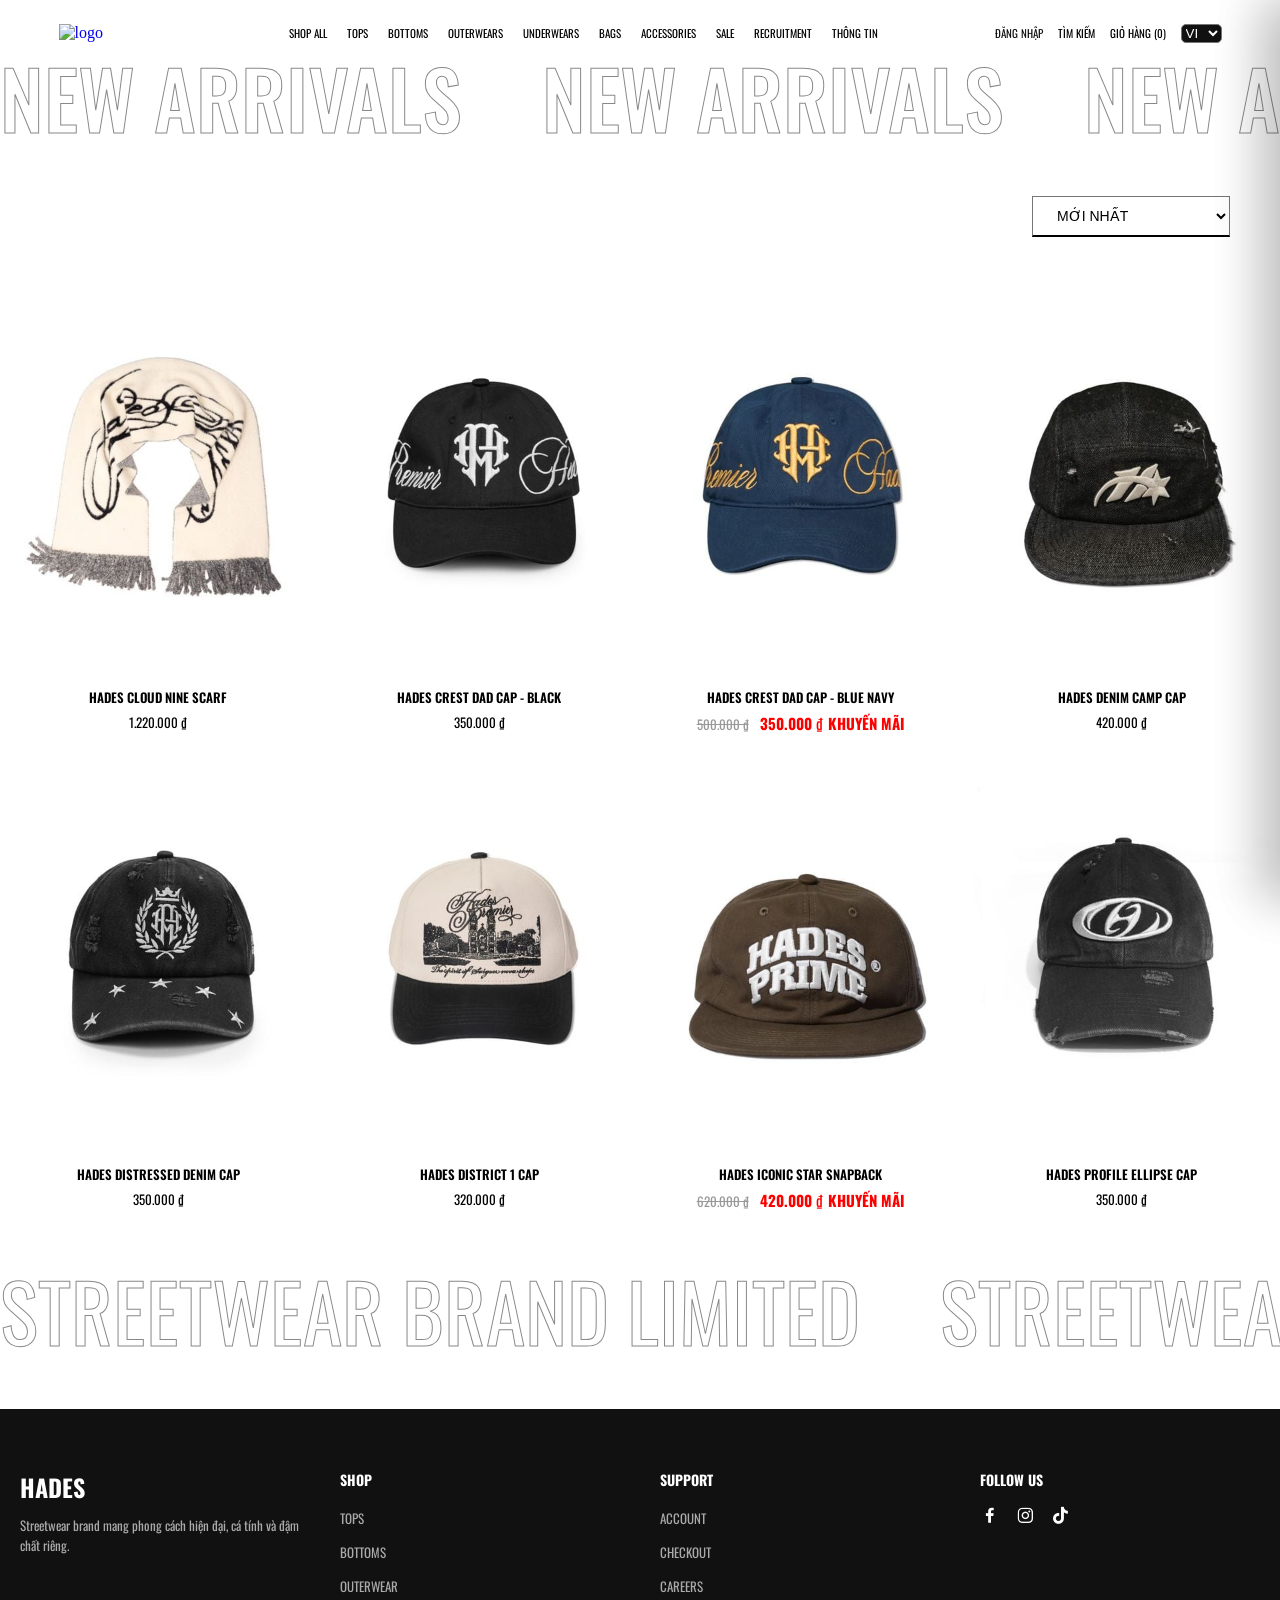
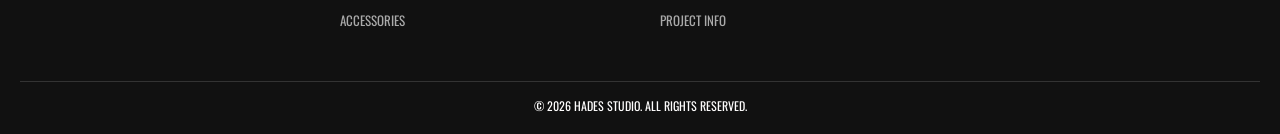
==== html/accessory.html @ e73ca28b "first clean commit" ====
<!doctype html>
<html lang="vi">
  <head>
    <meta charset="UTF-8" />
    <meta name="viewport" content="width=device-width, initial-scale=1.0" />
    <title>Top</title>
    <!-- Google Font -->
    <link rel="preconnect" href="https://fonts.googleapis.com" />
    <link rel="preconnect" href="https://fonts.gstatic.com" crossorigin />
    <link
      href="https://fonts.googleapis.com/css2?family=Oswald:wght@200..700&family=Quicksand:wght@300..700&display=swap"
      rel="stylesheet"
    />
    <link
      href="https://cdn.jsdelivr.net/npm/boxicons@2.1.4/css/boxicons.min.css"
      rel="stylesheet"
    />

    <link rel="stylesheet" href="../css/style.css" />
    <link rel="stylesheet" href="../css/cart.css" />
  </head>
  <body>
    <header>
      <nav class="navbar">
        <!-- Nhóm trái (logo + menu) -->
        <div class="nav-group">
          <div class="nav-logo">
            <a href="index.html" aria-label="Về trang chủ">
              <img
                src="https://theme.hstatic.net/1000306633/1001194548/14/logo_menu_no_scroll.png?v=506"
                alt="logo"
              />
            </a>
          </div>

          <ul class="nav-menu">
            <li><a href="index.html#product-list">SHOP ALL</a></li>
            <li><a href="tops.html#product-list">TOPS</a></li>
            <li><a href="bottoms.html#product-list">BOTTOMS</a></li>
            <li><a href="outerwear.html#product-list">OUTERWEARS</a></li>
            <li><a href="underwear.html#product-list">UNDERWEARS</a></li>
            <li><a href="bags.html#product-list">BAGS</a></li>
            <li><a href="accessory.html#product-list">ACCESSORIES</a></li>
            <li><a href="sale.html#product-list">SALE</a></li>
            <li><a href="recruitment.html">RECRUITMENT</a></li>
            <li><a href="project-info.html">TH&Ocirc;NG TIN</a></li>
          </ul>
        </div>

        <!-- Nhóm phải -->
        <div class="nav-actions">
          <a href="auth.html" class="nav-login">ĐĂNG NHẬP</a>

          <span class="nav-search">TÌM KIẾM</span>

          <span class="nav-cart" onclick="openCart(event)">
            GIỎ HÀNG (<span id="cart-count">0</span>)
          </span>

          <select class="nav-lang">
            <option>VI</option>
            <option>EN</option>
          </select>
        </div>

        <!-- TOP -->
        <div class="mobile-top">
          <a href="index.html" aria-label="Về trang chủ">
            <img
              src="https://theme.hstatic.net/1000306633/1001194548/14/logo_menu_no_scroll.png?v=506"
              alt="logo"
            />
          </a>
          <img
            src="https://file.hstatic.net/1000306633/file/frame_6694338c38af43ed949ac588da62aa56.svg"
          />
        </div>

        <!-- BOTTOM -->
        <div class="mobile-bottom">
          <i class="bx bx-menu menu-open"></i>

          <div class="mobile-icons">
            <i class="bx bx-search mobile-search-trigger"></i>
            <i
              class="bx bx-cart mobile-cart-trigger"
              onclick="openCart(event)"
            ></i>
          </div>
        </div>
      </nav>
    </header>
    <div class="overlay"></div>

    <div class="mobile-menu">
      <i class="bx bx-x menu-close"></i>

      <ul>
        <li><a href="index.html#product-list">SHOP ALL</a></li>
        <li><a href="tops.html#product-list">TOPS</a></li>
        <li><a href="bottoms.html#product-list">BOTTOMS</a></li>
        <li><a href="outerwear.html#product-list">OUTERWEARS</a></li>
        <li><a href="underwear.html#product-list">UNDERWEARS</a></li>
        <li><a href="bags.html#product-list">BAGS</a></li>
        <li><a href="accessory.html#product-list">ACCESSORIES</a></li>
        <li><a href="sale.html#product-list">SALE</a></li>
        <li><a href="recruitment.html">RECRUITMENT</a></li>
            <li><a href="project-info.html">TH&Ocirc;NG TIN</a></li>
      </ul>
    </div>

    <!-- =========== HERO ============== -->
    <section class="hero">
      <img
        src="https://theme.hstatic.net/1000306633/1001194548/14/slideshow_3.jpg?v=506"
        alt="banner"
      />
    </section>

    <!-- ================ marquee =============== -->
    <section class="marquee">
      <div class="marquee-track">
        <!-- group 1 -->
        <div class="marquee-group">
          <span>NEW ARRIVALS</span>
          <span>NEW ARRIVALS</span>
          <span>NEW ARRIVALS</span>
          <span>NEW ARRIVALS</span>
        </div>

        <!-- group 2 -->
        <div class="marquee-group">
          <span>NEW ARRIVALS</span>
          <span>NEW ARRIVALS</span>
          <span>NEW ARRIVALS</span>
          <span>NEW ARRIVALS</span>
        </div>
      </div>
    </section>

    <div class="product-filter">
      <select id="sort">
        <option value="new">MỚI NHẤT</option>
        <option value="featured">SẢN PHẨM NỔI BẬT</option>
        <option value="price-asc">GIÁ: TĂNG DẦN</option>
        <option value="price-desc">GIÁ: GIẢM DẦN</option>
        <option value="old">CŨ NHẤT</option>
        <option value="best">BÁN CHẠY NHẤT</option>
      </select>
    </div>

    <!-- ================== Product card ================= -->
    <section class="product-grid" id="product-list"></section>

    <div class="footer-marquee">
      <div class="footer-marquee-track">
        <div class="marquee-group">
          <span>STREETWEAR BRAND LIMITED</span>
          <span>STREETWEAR BRAND LIMITED</span>
          <span>STREETWEAR BRAND LIMITED</span>
          <span>STREETWEAR BRAND LIMITED</span>
        </div>

        <div class="marquee-group">
          <span>STREETWEAR BRAND LIMITED</span>
          <span>STREETWEAR BRAND LIMITED</span>
          <span>STREETWEAR BRAND LIMITED</span>
          <span>STREETWEAR BRAND LIMITED</span>
        </div>
      </div>
    </div>

    <!-- ================= Footer =========================== -->
    <footer class="footer">
      <div class="footer-container">
        <div class="footer-col">
          <h2 class="footer-logo">HADES</h2>
          <p class="footer-desc">
            Streetwear brand mang phong c&aacute;ch hi&#7879;n &#273;&#7841;i, c&aacute; t&iacute;nh v&agrave; &#273;&#7853;m ch&#7845;t ri&ecirc;ng.
          </p>
        </div>
        <div class="footer-col">
          <h3>SHOP</h3>
          <ul>
            <li><a href="tops.html#product-list">TOPS</a></li>
            <li><a href="bottoms.html#product-list">BOTTOMS</a></li>
            <li><a href="outerwear.html#product-list">OUTERWEAR</a></li>
            <li><a href="accessory.html#product-list">ACCESSORIES</a></li>
          </ul>
        </div>
        <div class="footer-col">
          <h3>SUPPORT</h3>
          <ul>
            <li><a href="auth.html">ACCOUNT</a></li>
            <li><a href="checkout.html">CHECKOUT</a></li>
            <li><a href="recruitment.html">CAREERS</a></li>
            <li><a href="project-info.html">PROJECT INFO</a></li>
          </ul>
        </div>
        <div class="footer-col">
          <h3>FOLLOW US</h3>
          <div class="footer-social">
            <i class="bx bxl-facebook"></i>
            <i class="bx bxl-instagram"></i>
            <i class="bx bxl-tiktok"></i>
          </div>
        </div>
      </div>
      <div class="footer-bottom">
        <p>&copy; 2026 HADES STUDIO. ALL RIGHTS RESERVED.</p>
      </div>
    </footer>
    <div class="search-overlay" id="searchOverlay"></div>
    <div class="search-drawer" id="searchDrawer">
      <div class="search-header">
        <h3 class="search-title">TÌM KIẾM</h3>
        <span class="close" onclick="closeSearch()">x</span>
      </div>

      <div class="search-body">
        <input
          class="search-input"
          type="text"
          placeholder="Tìm theo tên sản phẩm"
        />

        <div class="search-results"></div>
      </div>
    </div>

    <div class="cart-overlay" id="cartOverlay"></div>
    <div class="cart-drawer" id="cartDrawer">
      <div class="cart-header">
        <select class="cart-lang">
          <option>EN</option>
        </select>

        <span class="close" onclick="closeCart()">x</span>
      </div>

      <h3 class="cart-title">Giỏ Hàng</h3>

      <div class="cart-body"></div>

      <div class="cart-nav">
        <span><</span>
        <span>></span>
      </div>

      <hr class="cart-line" />

      <div class="cart-total">
        <span>TOTAL</span>
        <span>0 ₫</span>
      </div>

      <div class="cart-actions">
        <button type="button">XEM GIỎ HÀNG</button>
        <button type="button">THANH TOÁN</button>
      </div>
    </div>
    <script src="../js/product.js"></script>
    <script src="../js/app-core.js"></script>
    <script src="../js/app-render.js"></script>
    <script src="../js/app-search.js"></script>
    <script src="../js/app-catalog.js"></script>
    <script src="../js/app-cart.js"></script>
    <script src="../js/app-auth.js"></script>
    <script src="../js/app-ui.js"></script>
    <script>
      initProductPage("accessories");
    </script>
  </body>
</html>
---- css/style.css ----
@import url("./shared.css");
@import url("./recruitment.css");
@import url("./auth-page.css");
---- css/cart.css ----
.cart-overlay {
  position: fixed;
  inset: 0;
  background: rgba(0, 0, 0, 0.7);
  opacity: 0;
  pointer-events: none;
  transition: opacity 0.3s ease;
  z-index: 1000;
}

.search-overlay {
  position: fixed;
  inset: 0;
  background: rgba(0, 0, 0, 0.55);
  opacity: 0;
  pointer-events: none;
  transition: opacity 0.3s ease;
  z-index: 1000;
}

.cart-drawer {
  position: fixed;
  top: 0;
  right: 0;
  width: 400px;
  max-width: 100%;
  height: 100vh;
  background: #fff;
  padding: 0 24px 24px;
  box-sizing: border-box;
  overflow-y: auto;
  border-left: 1px solid #e8e8e8;
  box-shadow: -18px 0 48px rgba(0, 0, 0, 0.14);
  transform: translateX(100%);
  transition: transform 0.45s cubic-bezier(0.22, 1, 0.36, 1);
  will-change: transform;
  z-index: 2000;
}

.search-drawer {
  position: fixed;
  top: 0;
  right: 0;
  width: 400px;
  max-width: 100%;
  height: 100vh;
  background: #fff;
  padding: 0 24px 24px;
  box-sizing: border-box;
  overflow-y: auto;
  border-left: 1px solid #e8e8e8;
  box-shadow: -18px 0 48px rgba(0, 0, 0, 0.14);
  transform: translateX(100%);
  transition: transform 0.3s ease;
  will-change: transform;
  z-index: 2000;
}

.search-open .search-overlay {
  opacity: 1;
  pointer-events: auto;
}

.search-open .search-drawer {
  transform: translateX(0);
}

.cart-open .cart-overlay {
  opacity: 1;
  pointer-events: auto;
}

.cart-open .cart-drawer {
  transform: translateX(0);
}

.cart-open .main-content {
  transform: translateX(-400px);
}

.cart-header {
  display: flex;
  justify-content: space-between;
  align-items: center;
  padding: 15px 0;
}

.cart-lang {
  border: 1px solid #000;
  font-size: 12px;
  padding: 2px 6px;
  background: #fff;
}

.close {
  font-size: 18px;
  cursor: pointer;
}

.cart-title {
  font-size: 16px;
  font-weight: 700;
  margin: 15px 0 25px;
  font-family: var(--font-navbar);
  letter-spacing: 0.08em;
}

.search-header {
  display: flex;
  justify-content: space-between;
  align-items: center;
  padding: 18px 0 14px;
}

.search-title {
  margin: 0;
  font-size: 16px;
  font-weight: 700;
  font-family: var(--font-navbar);
  letter-spacing: 0.08em;
}

.search-body {
  display: flex;
  flex-direction: column;
  gap: 18px;
  padding-top: 8px;
}

.search-input {
  width: 100%;
  height: 48px;
  padding: 0 14px;
  border: 1px solid #111;
  outline: none;
  font-family: var(--font-content);
  font-size: 14px;
  transition: border-color 0.2s ease, box-shadow 0.2s ease;
}

.search-input:focus {
  border-color: #000;
  box-shadow: 0 0 0 3px rgba(17, 17, 17, 0.08);
}

.search-results {
  display: flex;
  flex-direction: column;
}

.search-empty-state {
  margin: 0;
  padding: 18px 0;
  color: #6d6d6d;
  font-family: var(--font-content);
  font-size: 14px;
  border-top: 1px solid #ececec;
}

.search-result-item {
  display: flex;
  gap: 14px;
  align-items: center;
  padding: 14px 0;
  border-top: 1px solid #ececec;
  transition: background-color 0.2s ease;
  color: inherit;
  text-decoration: none;
}

.search-result-item:hover {
  background: #fafafa;
}

.search-result-image {
  width: 82px;
  height: 102px;
  object-fit: cover;
  flex-shrink: 0;
  background: #f4f4f4;
}

.search-result-content {
  min-width: 0;
  display: flex;
  flex-direction: column;
  gap: 8px;
}

.search-result-name {
  margin: 0;
  font-family: var(--font-navbar);
  font-size: 14px;
  line-height: 1.35;
  letter-spacing: 0.04em;
}

.search-result-price {
  font-family: var(--font-navbar);
  font-size: 13px;
  font-weight: 700;
  letter-spacing: 0.04em;
}

.cart-body {
  display: flex;
  flex-direction: column;
  gap: 14px;
  padding-bottom: 24px;
}

.cart-empty {
  color: #555;
  font-size: 14px;
  padding: 20px 0;
  border-top: 1px solid #ececec;
}

.cart-empty p {
  margin: 0;
  font-family: var(--font-navbar);
  letter-spacing: 0.08em;
}

.cart-item {
  display: flex;
  gap: 14px;
  align-items: stretch;
  padding: 14px 0;
  border-top: 1px solid #ececec;
  opacity: 0;
  transform: translateX(18px);
  animation: cartItemEnter 0.35s ease forwards;
  transition: background-color 0.2s ease;
}

.cart-item:hover {
  background: #fafafa;
}

.cart-item-media {
  flex: 0 0 92px;
}

.cart-item-image {
  width: 92px;
  height: 116px;
  object-fit: cover;
  display: block;
  background: #f4f4f4;
}

.cart-item-content {
  flex: 1;
  min-width: 0;
  display: flex;
  flex-direction: column;
  justify-content: space-between;
  gap: 14px;
}

.cart-item-top,
.cart-item-bottom {
  display: flex;
  justify-content: space-between;
  gap: 12px;
}

.cart-item-top {
  align-items: flex-start;
}

.cart-item-bottom {
  align-items: center;
}

.cart-item-name {
  margin: 0 0 6px;
  font-family: var(--font-navbar);
  font-size: 14px;
  line-height: 1.35;
  font-weight: 700;
  letter-spacing: 0.04em;
}

.cart-item-meta {
  margin: 0;
  color: #7a7a7a;
  font-size: 11px;
  font-family: var(--font-content);
  text-transform: uppercase;
  letter-spacing: 0.08em;
}

.cart-remove-btn {
  border: none;
  background: transparent;
  color: #111;
  font-size: 16px;
  line-height: 1;
  cursor: pointer;
  padding: 0;
  transition: transform 0.2s ease, opacity 0.2s ease;
}

.cart-remove-btn:hover {
  opacity: 0.65;
  transform: scale(1.08);
}

.cart-qty-control {
  display: inline-flex;
  align-items: center;
  border: 1px solid #111;
  min-height: 34px;
}

.cart-qty-btn {
  width: 34px;
  height: 34px;
  border: none;
  background: #fff;
  color: #111;
  font-size: 16px;
  cursor: pointer;
  transition: background 0.2s ease, color 0.2s ease;
}

.cart-qty-btn:hover {
  background: #111;
  color: #fff;
}

.cart-qty-value {
  min-width: 38px;
  text-align: center;
  font-family: var(--font-navbar);
  font-size: 13px;
  line-height: 34px;
  border-left: 1px solid #111;
  border-right: 1px solid #111;
}

.cart-item-price {
  margin-left: auto;
  text-align: right;
  font-family: var(--font-navbar);
  font-size: 14px;
  font-weight: 700;
  letter-spacing: 0.04em;
}

.cart-nav {
  display: flex;
  justify-content: space-between;
  color: #888;
  font-size: 14px;
}

.cart-line {
  margin: 20px 0;
  border: none;
  border-top: 2px solid #000;
}

.cart-total {
  display: flex;
  justify-content: space-between;
  align-items: center;
  margin-bottom: 20px;
  font-family: var(--font-navbar);
  font-size: 14px;
  font-weight: 700;
}

.cart-actions {
  display: flex;
  gap: 10px;
}

.cart-actions button {
  flex: 1;
  height: 45px;
  background: #000;
  color: #fff;
  border: none;
  font-size: 13px;
  font-weight: 600;
  cursor: pointer;
  transition: background 0.2s ease, color 0.2s ease;
}

.cart-actions button:hover {
  background: #222;
}

@keyframes cartItemEnter {
  from {
    opacity: 0;
    transform: translateX(18px);
  }

  to {
    opacity: 1;
    transform: translateX(0);
  }
}

@media (max-width: 768px) {
  .cart-drawer {
    width: min(400px, 100vw);
    padding: 0 18px 18px;
  }

  .search-drawer {
    width: min(400px, 100vw);
    padding: 0 18px 18px;
  }

  .cart-open .main-content {
    transform: none;
  }
}
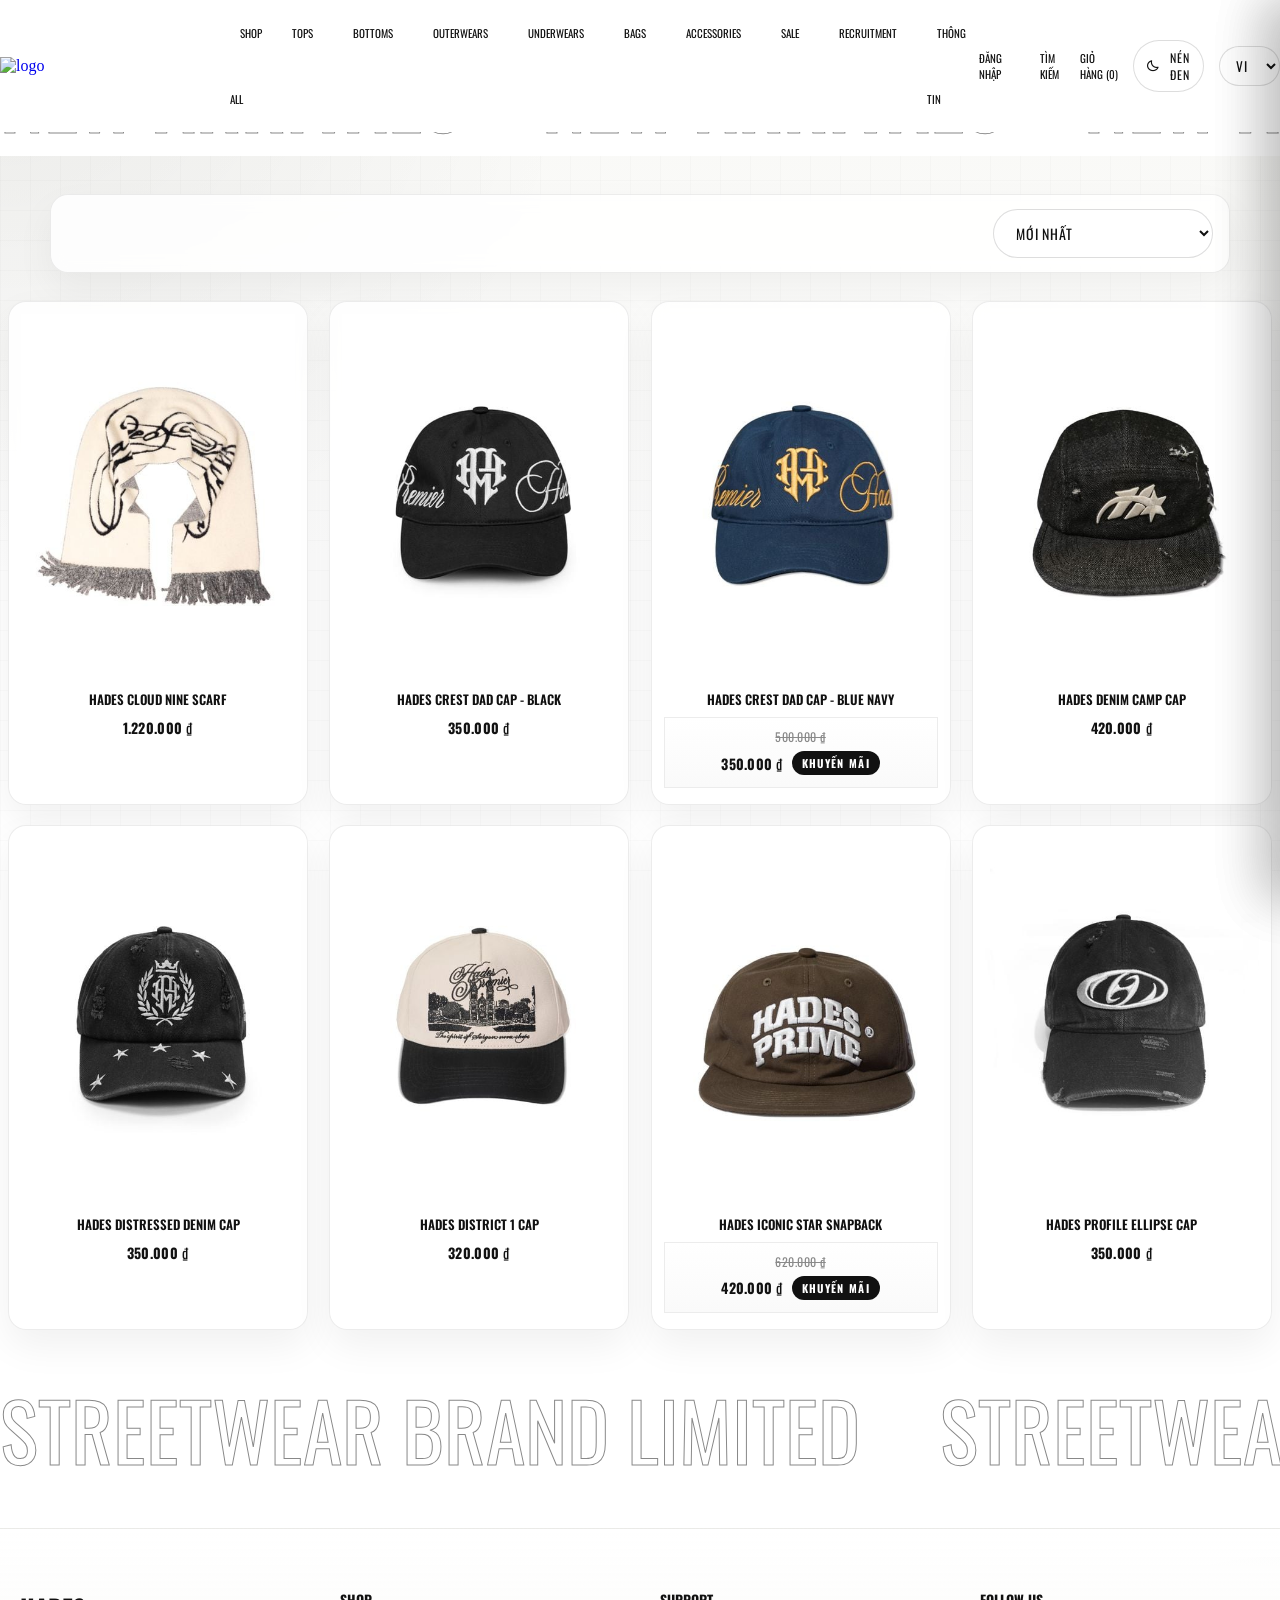
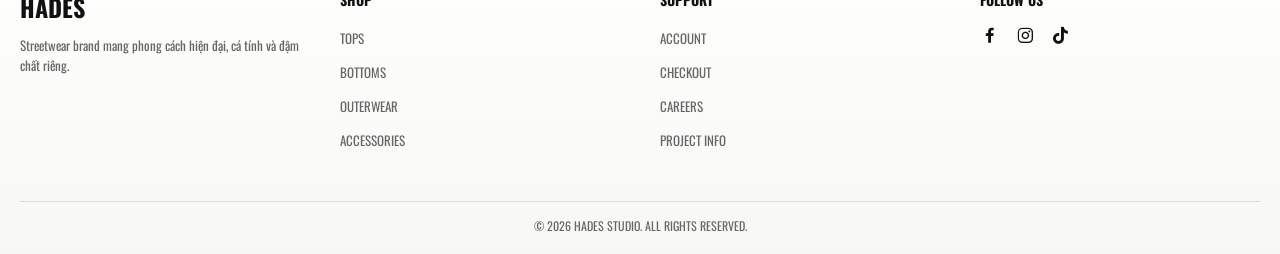
==== commit 299ce2ce: "update something" ====
--- a/html/accessory.html
+++ b/html/accessory.html
@@ -1,4 +1,4 @@
-<!doctype html>
+﻿<!doctype html>
 <html lang="vi">
   <head>
     <meta charset="UTF-8" />
@@ -25,7 +25,7 @@
         <!-- Nhóm trái (logo + menu) -->
         <div class="nav-group">
           <div class="nav-logo">
-            <a href="index.html" aria-label="Về trang chủ">
+            <a href="../index.html" aria-label="Vá» trang chá»§">
               <img
                 src="https://theme.hstatic.net/1000306633/1001194548/14/logo_menu_no_scroll.png?v=506"
                 alt="logo"
@@ -34,7 +34,7 @@
           </div>
 
           <ul class="nav-menu">
-            <li><a href="index.html#product-list">SHOP ALL</a></li>
+            <li><a href="../index.html#product-list">SHOP ALL</a></li>
             <li><a href="tops.html#product-list">TOPS</a></li>
             <li><a href="bottoms.html#product-list">BOTTOMS</a></li>
             <li><a href="outerwear.html#product-list">OUTERWEARS</a></li>
@@ -43,7 +43,7 @@
             <li><a href="accessory.html#product-list">ACCESSORIES</a></li>
             <li><a href="sale.html#product-list">SALE</a></li>
             <li><a href="recruitment.html">RECRUITMENT</a></li>
-            <li><a href="project-info.html">TH&Ocirc;NG TIN</a></li>
+            <li><a href="project-info.html">THÔNG TIN</a></li>
           </ul>
         </div>
 
@@ -65,7 +65,7 @@
 
         <!-- TOP -->
         <div class="mobile-top">
-          <a href="index.html" aria-label="Về trang chủ">
+          <a href="../index.html" aria-label="Vá» trang chá»§">
             <img
               src="https://theme.hstatic.net/1000306633/1001194548/14/logo_menu_no_scroll.png?v=506"
               alt="logo"
@@ -96,7 +96,7 @@
       <i class="bx bx-x menu-close"></i>
 
       <ul>
-        <li><a href="index.html#product-list">SHOP ALL</a></li>
+        <li><a href="../index.html#product-list">SHOP ALL</a></li>
         <li><a href="tops.html#product-list">TOPS</a></li>
         <li><a href="bottoms.html#product-list">BOTTOMS</a></li>
         <li><a href="outerwear.html#product-list">OUTERWEARS</a></li>
@@ -105,7 +105,7 @@
         <li><a href="accessory.html#product-list">ACCESSORIES</a></li>
         <li><a href="sale.html#product-list">SALE</a></li>
         <li><a href="recruitment.html">RECRUITMENT</a></li>
-            <li><a href="project-info.html">TH&Ocirc;NG TIN</a></li>
+            <li><a href="project-info.html">THÔNG TIN</a></li>
       </ul>
     </div>
 
@@ -140,12 +140,12 @@
 
     <div class="product-filter">
       <select id="sort">
-        <option value="new">MỚI NHẤT</option>
-        <option value="featured">SẢN PHẨM NỔI BẬT</option>
-        <option value="price-asc">GIÁ: TĂNG DẦN</option>
-        <option value="price-desc">GIÁ: GIẢM DẦN</option>
-        <option value="old">CŨ NHẤT</option>
-        <option value="best">BÁN CHẠY NHẤT</option>
+        <option value="new">Mới nhất</option>
+        <option value="featured">Sản phẩm nổi bật</option>
+        <option value="price-asc">Giá: tăng dần</option>
+        <option value="price-desc">Giá: giảm dần</option>
+        <option value="old">Cũ nhất</option>
+        <option value="best">Bán chạy nhất</option>
       </select>
     </div>
 
@@ -176,7 +176,7 @@
         <div class="footer-col">
           <h2 class="footer-logo">HADES</h2>
           <p class="footer-desc">
-            Streetwear brand mang phong c&aacute;ch hi&#7879;n &#273;&#7841;i, c&aacute; t&iacute;nh v&agrave; &#273;&#7853;m ch&#7845;t ri&ecirc;ng.
+            Streetwear brand mang phong cách hiện đại, cá tính và đậm chất riêng.
           </p>
         </div>
         <div class="footer-col">
@@ -207,7 +207,7 @@
         </div>
       </div>
       <div class="footer-bottom">
-        <p>&copy; 2026 HADES STUDIO. ALL RIGHTS RESERVED.</p>
+        <p>© 2026 HADES STUDIO. ALL RIGHTS RESERVED.</p>
       </div>
     </footer>
     <div class="search-overlay" id="searchOverlay"></div>
@@ -238,7 +238,7 @@
         <span class="close" onclick="closeCart()">x</span>
       </div>
 
-      <h3 class="cart-title">Giỏ Hàng</h3>
+      <h3 class="cart-title">Giỏ hàng</h3>
 
       <div class="cart-body"></div>
 
@@ -251,7 +251,7 @@
 
       <div class="cart-total">
         <span>TOTAL</span>
-        <span>0 ₫</span>
+        <span>0 â‚«</span>
       </div>
 
       <div class="cart-actions">
@@ -277,3 +277,4 @@
 
 
 
+
--- a/css/cart.css
+++ b/css/cart.css
@@ -394,6 +394,95 @@
   background: #222;
 }
 
+body.dark-theme .cart-overlay,
+body.dark-theme .search-overlay {
+  background: rgba(0, 0, 0, 0.82);
+}
+
+body.dark-theme .cart-drawer,
+body.dark-theme .search-drawer {
+  background: #0f0f11;
+  border-left-color: rgba(255, 255, 255, 0.08);
+  box-shadow: -18px 0 48px rgba(0, 0, 0, 0.34);
+  color: #f4f4f1;
+}
+
+body.dark-theme .cart-lang {
+  border-color: rgba(255, 255, 255, 0.14);
+  background: rgba(255, 255, 255, 0.06);
+  color: #f4f4f1;
+}
+
+body.dark-theme .close {
+  color: #f4f4f1;
+}
+
+body.dark-theme .cart-title,
+body.dark-theme .search-title {
+  color: #f4f4f1;
+}
+
+body.dark-theme .search-input {
+  border-color: rgba(255, 255, 255, 0.14);
+  background: rgba(255, 255, 255, 0.05);
+  color: #f4f4f1;
+}
+
+body.dark-theme .search-input:focus {
+  border-color: rgba(255, 255, 255, 0.3);
+  box-shadow: 0 0 0 3px rgba(255, 255, 255, 0.05);
+}
+
+body.dark-theme .search-empty-state,
+body.dark-theme .cart-empty,
+body.dark-theme .checkout-empty,
+body.dark-theme .payment-details-note,
+body.dark-theme .checkout-item-variant,
+body.dark-theme .checkout-item-quantity {
+  color: #a9a9a3;
+}
+
+body.dark-theme .search-result-item,
+body.dark-theme .cart-item {
+  border-top-color: rgba(255, 255, 255, 0.08);
+}
+
+body.dark-theme .search-result-item:hover,
+body.dark-theme .cart-item:hover {
+  background: rgba(255, 255, 255, 0.04);
+}
+
+body.dark-theme .search-result-image,
+body.dark-theme .cart-item-image,
+body.dark-theme .checkout-item-image {
+  background: #151518;
+}
+
+body.dark-theme .cart-nav {
+  color: #a9a9a3;
+}
+
+body.dark-theme .cart-line {
+  border-top-color: rgba(255, 255, 255, 0.08);
+}
+
+body.dark-theme .cart-total {
+  color: #f4f4f1;
+}
+
+body.dark-theme .cart-actions button,
+body.dark-theme .discount-button,
+body.dark-theme .place-order-button {
+  background: #f4f4f1;
+  color: #111;
+}
+
+body.dark-theme .cart-actions button:hover,
+body.dark-theme .discount-button:hover,
+body.dark-theme .place-order-button:hover {
+  background: #fff;
+}
+
 @keyframes cartItemEnter {
   from {
     opacity: 0;
